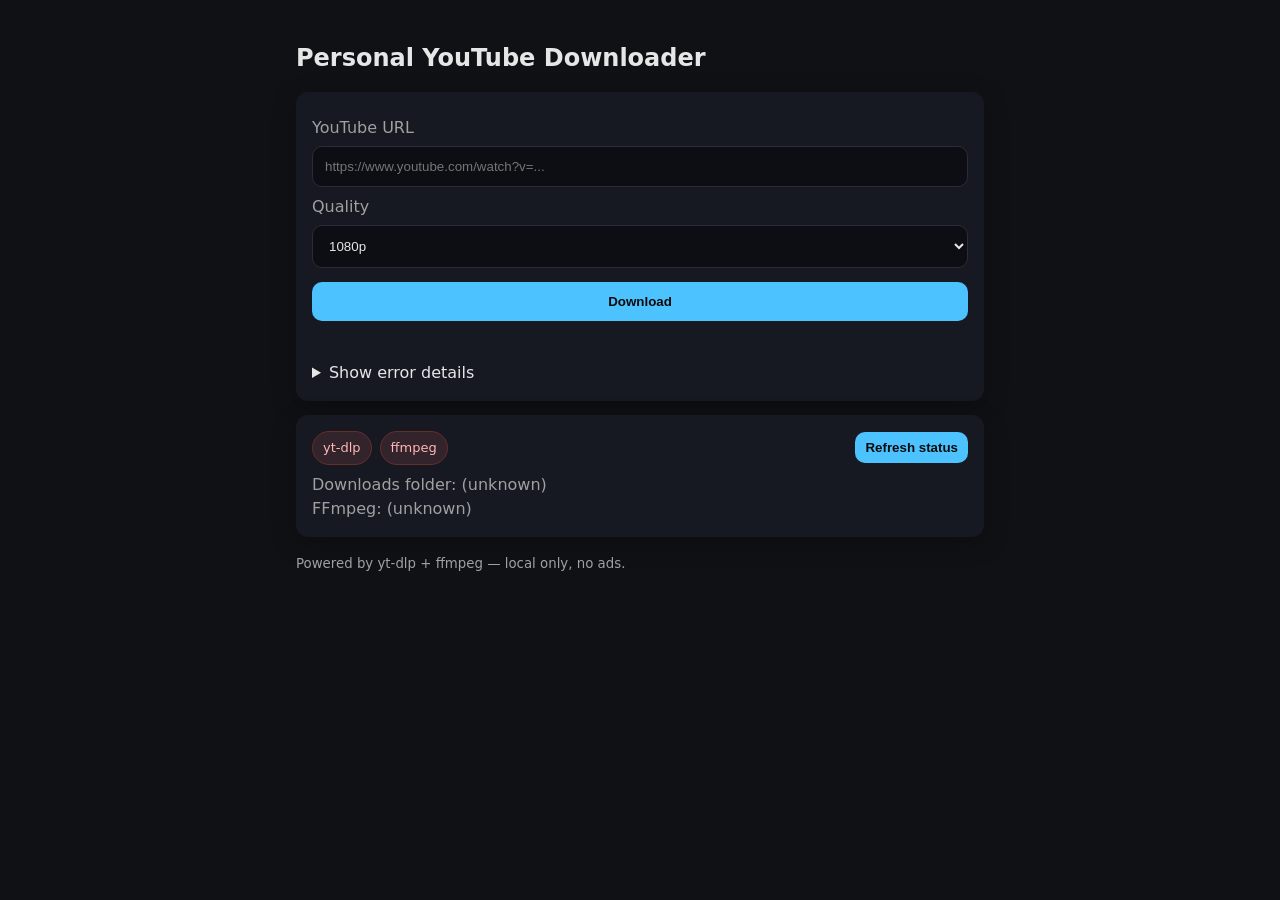
==== web/index.html @ 0b048c3c "First clean commit" ====
<!doctype html>
<html lang="en">
<head>
  <meta charset="utf-8" />
  <meta name="viewport" content="width=device-width, initial-scale=1" />
  <title>Personal YouTube Downloader</title>
  <link rel="stylesheet" href="style.css" />
</head>
<body>
  <div class="wrap">
    <h1>Personal YouTube Downloader</h1>
    <div class="card">
      <label for="url">YouTube URL</label>
      <input id="url" type="url" placeholder="https://www.youtube.com/watch?v=..." autofocus />

      <label for="quality">Quality</label>
      <select id="quality">
        <option value="2160">2160p (4K)</option>
        <option value="1440">1440p (2K)</option>
        <option value="1080" selected>1080p</option>
        <option value="720">720p</option>
        <option value="480">480p</option>
        <option value="360">360p</option>
        <option value="240">240p</option>
        <option value="144">144p</option>
      </select>

      <button id="btn">Download</button>
      <div id="status" class="status"></div>
      <div id="saved" class="saved"></div>
      <div class="progress" id="progress" hidden>
        <div class="bar" id="bar" style="width:0%"></div>
        <div class="meta" id="meta">0% — ETA --s — -- MB/s</div>
      </div>
      <details id="errbox" class="errbox">
        <summary>Show error details</summary>
        <pre id="log" class="log"></pre>
      </details>
    </div>

    <div class="card health">
      <div class="health-row">
        <span class="pill" id="yt-pill">yt-dlp</span>
        <span class="pill" id="ff-pill">ffmpeg</span>
        <button id="refresh" class="mini">Refresh status</button>
      </div>
      <div class="muted" id="dlpath">Downloads folder: -</div>
      <div class="muted" id="ffloc">FFmpeg: (unknown)</div>
    </div>

    <footer>
      <small>Powered by yt-dlp + ffmpeg — local only, no ads.</small>
    </footer>
  </div>

  <script src="script.js"></script>
  </body>
  </html>
---- web/style.css ----
:root{--bg:#0f1115;--fg:#e6e6e6;--muted:#a0a0a0;--card:#171922;--accent:#4cc2ff;--ok:#6ee7a8;--err:#ff6b6b}
*{box-sizing:border-box}
body{margin:0;background:var(--bg);color:var(--fg);font:16px/1.5 system-ui, -apple-system, Segoe UI, Roboto, Ubuntu, Cantarell, Noto Sans, sans-serif}
.wrap{max-width:720px;margin:40px auto;padding:0 16px}
h1{font-size:24px;margin:0 0 16px}
.card{background:var(--card);padding:16px;border-radius:12px;box-shadow:0 6px 24px rgba(0,0,0,.25)}
label{display:block;margin:8px 0 6px;color:var(--muted)}
input,select{width:100%;padding:12px;border-radius:10px;border:1px solid #2a2d39;background:#0c0e14;color:var(--fg);outline:none}
button{margin-top:14px;width:100%;padding:12px 16px;border-radius:10px;border:none;background:var(--accent);color:#0b0b0b;font-weight:600;cursor:pointer}
button[disabled]{opacity:.6;cursor:not-allowed}
.status{margin-top:12px;min-height:20px;color:var(--muted);white-space:pre-wrap}
.saved{margin-top:6px;color:var(--ok)}
.error{color:var(--err)}
footer{margin-top:14px;color:var(--muted)}

/* Health + error UI */
.health{margin-top:14px}
.health-row{display:flex;gap:8px;align-items:center;margin-bottom:8px}
.pill{display:inline-block;padding:6px 10px;border-radius:999px;background:#2a2d39;color:#cfcfcf;border:1px solid #34384a;font-size:13px}
.pill.ok{background:rgba(110,231,168,.12);color:#aef1cd;border-color:#2d644a}
.pill.bad{background:rgba(255,107,107,.12);color:#ffb7b7;border-color:#6a2b2b}
.mini{width:auto;margin:0 0 0 auto;padding:8px 10px}
.muted{color:var(--muted)}
.errbox{margin-top:8px}
.errbox[open]{border:1px solid #2a2d39;border-radius:10px;padding:6px}
.log{max-height:220px;overflow:auto;background:#0b0d12;color:#cfe6ff;border:1px solid #1e2230;border-radius:8px;padding:8px;white-space:pre-wrap}

/* Progress */
.progress{position:relative;margin-top:10px;background:#0b0d12;border:1px solid #1e2230;border-radius:8px;overflow:hidden}
.progress .bar{height:10px;background:linear-gradient(90deg,#4cc2ff,#6ee7a8)}
.progress .meta{font-size:12px;color:#cfd3dc;padding:6px 8px}
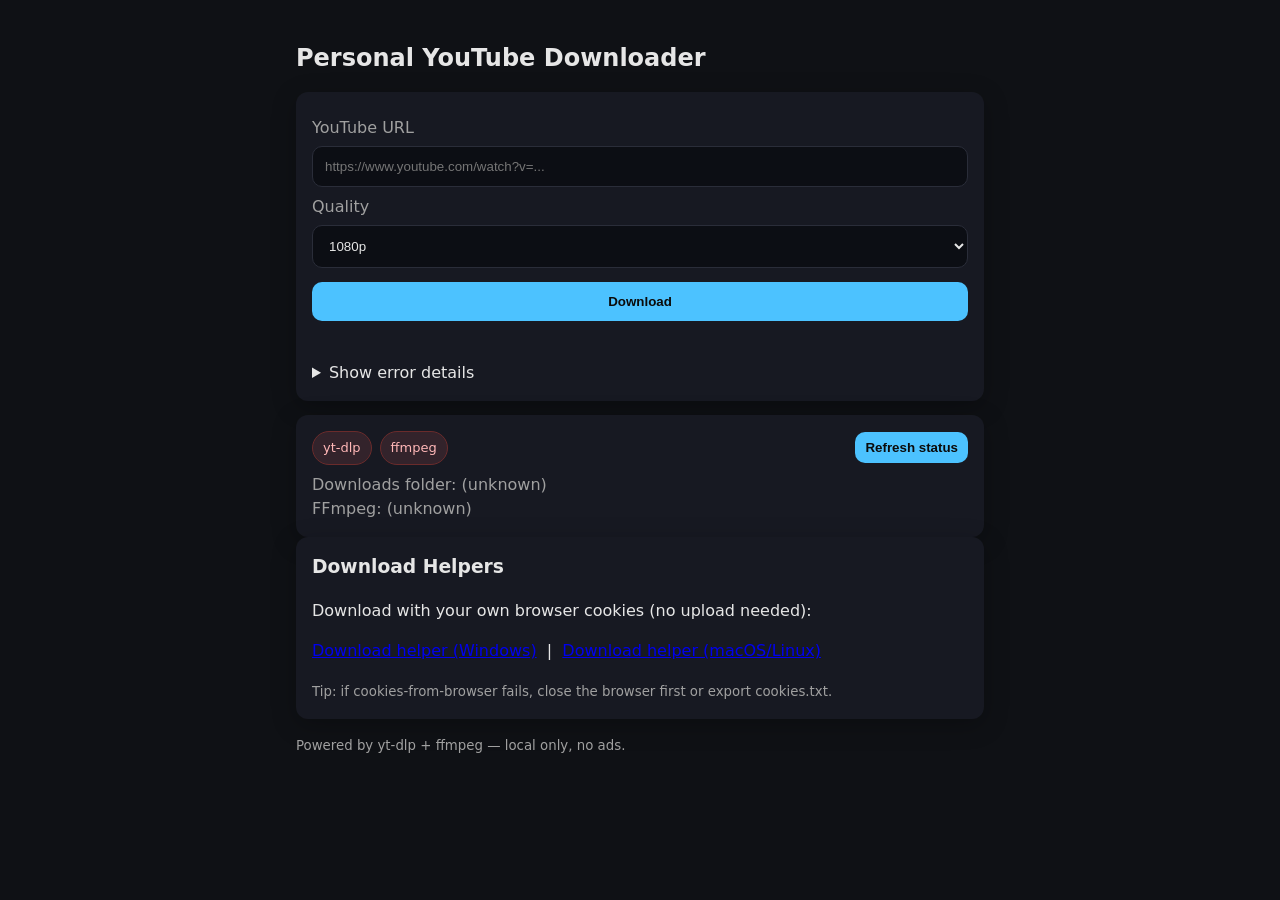
==== commit 379a20c9: "perbaiki mp4" ====
--- a/web/index.html
+++ b/web/index.html
@@ -48,6 +48,17 @@
       <div class="muted" id="ffloc">FFmpeg: (unknown)</div>
     </div>
 
+    <div class="card">
+      <h3 style="margin-top:0">Download Helpers</h3>
+      <p>Download with your own browser cookies (no upload needed):</p>
+      <p>
+        <a href="/api/helper/windows.zip">Download helper (Windows)</a>
+        &nbsp;|&nbsp;
+        <a href="/api/helper/macos.zip">Download helper (macOS/Linux)</a>
+      </p>
+      <small class="muted">Tip: if cookies-from-browser fails, close the browser first or export cookies.txt.</small>
+    </div>
+
     <footer>
       <small>Powered by yt-dlp + ffmpeg — local only, no ads.</small>
     </footer>
